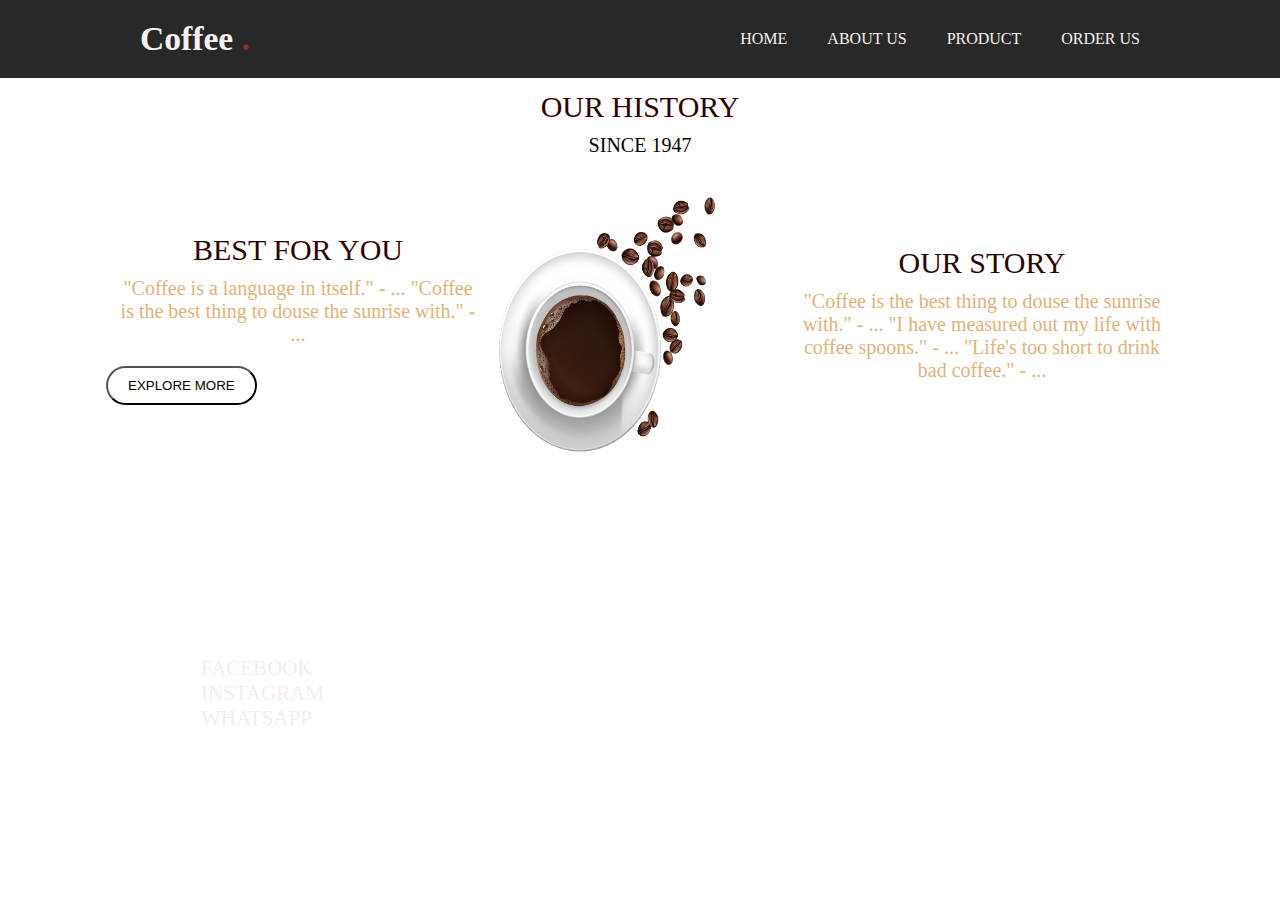
==== about.html @ 0785402b "move files to root folder" ====
<!DOCTYPE html>
<html lang="en">
<head>
    <meta charset="UTF-8">
    <meta name="viewport" content="width=device-width, initial-scale=1.0">
    <title> ABOUT COFFEE CLUB</title>
    <link rel="stylesheet" href="style.css">
    <link rel="stylesheet" href="https://fonts.googleapis.com/css2?family=Material+Symbols+Outlined:opsz,wght,FILL,GRAD@24,400,0,0">
</head>
<body>
    <header class="mainpg">
        <nav class="nav">
            <a href="$" class="logo">Coffee <span>.</span></a>
            <ul class="links">
                <li><a href="index.html">HOME</a></li>
                <li><a href="about.html">ABOUT US</a></li>
                <li><a href="product.html">PRODUCT</a></li>
                <li><a href="contact.html">ORDER US</a></li>
            </ul>
        </nav>
    </header>
    
        <h3></h3>
    <section class="about">
        <h1>OUR HISTORY</h1>
        <p>SINCE 1947</p>
        <div class="rowabout">

            <div class="colabout">
                <h1>BEST FOR YOU</h1>
    <p> "Coffee is a language in itself." - ...
                    "Coffee is the best thing to douse the sunrise with." - ...</p>
                    <button class="btn2"> <a href="index.html">EXPLORE MORE</a></button>
            </div>

            <div class="colimg">
                <img src="/images/2083.jpg" alt="">
            </div>

            <div class="colabout">
                <h1>OUR STORY</h1>
                <p>
                    "Coffee is the best thing to douse the sunrise with." - ...
                    "I have measured out my life with coffee spoons." - ...
                    "Life's too short to drink bad coffee." - ...
                    </p>
            </div>
        </div>
        
    </section>
    <section class="last footer">
        <div class="footercontainer1">
            <div class="rowline">
                <ul>
                    <li><h1 class="heading">FOLLOW US</h1></li>
                    <li><a href="https://www.facebook.com/profile.php?id=100093666912232"><img src="" alt="">FACEBOOK</i></a></li>
                    <li><a href="https://www.instagram.com/hamzathor470?igsh=cWk4cmJhb3N3YXQz"><img src="" alt="">INSTAGRAM</i></a></li>
                    <li><a href="https://whatsapp.com/dl/"><img src="" alt="">WHATSAPP</i></a></li>
                </ul>
            </div>
                <div class="rowline">
                    <ul>
                        <li><h1 class="heading">CATEGORIES</h1></li>
                        <li>Expresso</li>
                        <li>Latte</li>
                        <li>Dark Roast </li>
                    </ul>
                </div>
                    <div class="rowline">
                        <ul>
                            <li><h1 class="heading">SERVICE</h1></li>
                            <li>My Orders</li>
                            <li>Best Seller</li>
                            <li>Terms And Condition</li>
                        </ul>
            </div>
        </div>
        </div>
    </section>
---- style.css ----
@import url('https://fonts.googleapis.com/css2?family=Roboto:ital,wght@0,100;0,300;0,400;0,500;0,700;0,900;1,100;1,300;1,400;1,500;1,700;1,900&display=swap');
*{
    margin: 0;
    padding: 0;
    box-sizing: border-box;
}
.main{
    background: url("/images/hero-bg.jpg") no-repeat;
    background-position: center;
    background-size: cover;
    height: 100vh;
}
header{
    position: fixed;
    top: 0;
    left: 0;
    padding: 20px;
    width: 100%;
    background-color: rgb(41, 40, 40);
}
header .nav{
    display: flex;
    align-items: center;
    margin: 0 auto;
    justify-content: space-between;
    max-width: 1000px;
    
}
.nav .links{
    display: flex;
    gap: 40px;
}
.nav a{
    color:rgb(248, 242, 242);
    text-decoration: none;
    transition: 0.2s ease-out;
    -webkit-transition: 0.2s ease-out;
    -moz-transition: 0.2s ease-out;
    -ms-transition: 0.2s ease-out;
    -o-transition: 0.2s ease-out;
}
.nav .logo{
    font-size: 2.1rem;
    font-weight: 600;
}
.nav .logo span{
    color: rgba(165, 42, 42, 0.858);
}
li{
    color: white;
    list-style: none;
    transition: 0.2s ease;
    -webkit-transition: 0.2s ease;
    -moz-transition: 0.2s ease;
    -ms-transition: 0.2s ease;
    -o-transition: 0.2s ease;
}
li:hover{
    color: rgba(165, 42, 42, 0.858);
    letter-spacing: 1px;
}
.nav a:hover{
    color: rgba(165, 42, 42, 0.858);
}
.main{
    height: 100vh;
    display: flex;
    align-items: center;
    padding: 0 50px;
}
.main .content .H1{
    font-size: 3rem;
    overflow: hidden;
    border-right: 0.15em solid rgb(71, 32, 3);
    white-space: nowrap;
    animation: text 4s  infinite;
    -webkit-animation: text 4s  infinite;
}
@keyframes text{
    from{
        width: 0;
    }
    to{
        width: 100%;
    }
}
.main .content .p{
    font-weight: 300;
    margin-top: 15px;
    max-width: 600px;
}
.main .content{
    color: white;
    max-width: 600px;
    margin: 0;
    width: 100%;
}
.main .content button{
    background-color: white;
    outline: none;
    border: none;
    border-radius: 20px;
    -webkit-border-radius: 20px;
    -moz-border-radius: 20px;
    -ms-border-radius: 20px;
    -o-border-radius: 20px;
    padding: 10px 20px;
    cursor: pointer;
    font-weight: 500;
    margin-top: 30px;
    transition: 0.3s ease;
    -webkit-transition: 0.3s ease;
    -moz-transition: 0.3s ease;
    -ms-transition: 0.3s ease;
    -o-transition: 0.3s ease;
}
.main .content button:hover{
    background: rgba(165, 42, 42, 0.858); 
    color: white;
    letter-spacing: 1px;
    }
.product{
    padding: 8% 0%;
    width: 80%;
    margin: auto;
    text-align: center;
    color: chocolate;
    font-weight: 400;
    font-size: 25px;
}
.product p{
    color: gray;
    font-size: 20px;
    margin: 25px 0;
}
.row{
    display: flex;
}
.row img{
    width: 100%;
    height: 400px;
    border-radius: 5%;
    -webkit-border-radius: 5%;
    -moz-border-radius: 5%;
    -ms-border-radius: 5%;
    -o-border-radius: 5%;
    transition: 0.3s ease-in-out;
    -webkit-transition: 0.3s ease-in-out;
    -moz-transition: 0.3s ease-in-out;
    -ms-transition: 0.3s ease-in-out;
    -o-transition: 0.3s ease-in-out;
    border: 2px solid;
}
.row img:hover{
   box-shadow: inset;
   box-shadow: 15px 10px 10px 5px rgb(73, 72, 72);
}
.col{
    flex-basis: 30%;
    margin: 0px 20px;
}
.col h3{
    text-align: left;
    padding-top: 2%;
    margin-left: 4%;
    font-size: 25px;
    font-weight: 500;
    color: rgb(75, 35, 35);
}
.col p{
    text-align: left;
    margin-left: 0%;
    color: gray;
    font-size: 18px;
}
.footercontainer{
    background: url("/images/top-view-coffee-accessories-table.jpg")  no-repeat center center/cover;
    display: flex;
    justify-content: space-evenly;
    align-items: left;
    padding: 10px 0px;  
    margin-top: -5%;
}
.footercontainer1{
    background: url("/images/top-view-coffee-accessories-table.jpg")  no-repeat center center/cover;
    display: flex;
    justify-content: space-evenly;
    align-items: left;
    padding: 10px 0px;  
    margin-top: 7%;
}
.rowline{
    flex-basis: 15%;
}
.rowline ul{
    padding: 20% 0;
}
.rowline ul li a{
    list-style: none;
    color:rgb(245, 235, 235);
    padding: 17px 25px;
    font-size: 21px;
    text-decoration: none;

}
.heading{
    padding: 10px 0px;
    color: white;
    letter-spacing: 1px;
    cursor: pointer;
    font-size: 24px;
    transition: 0.1s ease-in-out;
    -webkit-transition: 0.1s ease-in-out;
    -moz-transition: 0.1s ease-in-out;
    -ms-transition: 0.1s ease-in-out;
    -o-transition: 0.1s ease-in-out;
}
.heading:hover{
    color: chocolate;
}
.footer2{
    color: gray;
    text-align: center;
    background-color: rgb(41, 40, 40);
    padding: 10px 20px;
}
h3{
    margin-top: 7%;
    text-align: center;
    font-size: 30px;
    color: rgb(67, 8, 8);
    font-weight: 500;
    margin-bottom: 3%;               
}
p{
    text-align: center;
    font-weight: 200;
    font-size: 20px;
    padding: 10px   ;
}
.about h1{
    text-align: center;
    font-size: 30px;
    color: rgb(44, 3, 3);
    font-weight: 500;
}
.rowabout{
    display: flex;
    justify-content: center;
    align-items: center;
}
.colabout{
    flex-basis: 30%;
}
.colimg img{
    width: 80%;
    height: 300px;
}
a{
    text-decoration: none;
    color: #000;
}
.btn2{
    background-color: white;
    border-radius: 20px;
    -webkit-border-radius: 20px;
    -moz-border-radius: 20px;
    -ms-border-radius: 20px;
    -o-border-radius: 20px;
    padding: 10px 20px;
    cursor: pointer;
    font-weight: 500;
    margin-top: 10px;
    margin-right: 150px;
    transition: 0.3s ease;
    -webkit-transition: 0.3s ease;
    -moz-transition: 0.3s ease;
    -ms-transition: 0.3s ease;
    -o-transition: 0.3s ease;
}
.btn2:hover{
    background: rgba(165, 42, 42, 0.858); 
    color: white;
    letter-spacing: 1px;
    }
.btn1{
    background-color: white;
    border-radius: 20px;
    -webkit-border-radius: 20px;
    -moz-border-radius: 20px;
    -ms-border-radius: 20px;
    -o-border-radius: 20px;
    padding: 10px 20px;
    cursor: pointer;
    font-weight: 500;
    margin-top: 30px;
    margin-left: 50px;
    transition: 0.3s ease;
    -webkit-transition: 0.3s ease;
    -moz-transition: 0.3s ease;
    -ms-transition: 0.3s ease;
    -o-transition: 0.3s ease;
}
.btn1:hover{
    background: rgba(165, 42, 42, 0.858); 
    color: white;
    letter-spacing: 1px;
    }
.aboutpg{
    background: rgb(75, 35, 35);
    width: 100%;
    height: 50%;
}
.colabout p{
    color: rgb(224, 179, 123);
}
.colabout p:hover{
    text-shadow: 2px 2px brown;
}
.containerC{
    width: 100%;
    color: beige;
    background: url(/images/20943859.jpg) center center/cover;
    padding: 5%;
    border-radius: 15px;
    -webkit-border-radius: 15px;
    -moz-border-radius: 15px;
    -ms-border-radius: 15px;
    -o-border-radius: 15px;
    margin-bottom: 3%;
}
form{
    width: 45%;
    margin: auto;
   
}
form input{
    border-radius: 20px ;
    outline: none;
    display: block;
    background: whitesmoke;
    width: 100%;
    padding: 10px 20px;
    margin: 7px 20px;
    border: 2px black solid;
    -webkit-border-radius: 20px ;
    -moz-border-radius: 20px ;
    -ms-border-radius: 20px ;
    -o-border-radius: 20px ;
}
.button{
    display: flex;
    justify-content: space-around;

}
.btn3{
    padding: 5px;
    width: 75px;
     height: 30px;
    display: flex;
    cursor: pointer;
    border: 2px solid burlywood;
    border-radius: 5px;
    background: rgb(132, 56, 2);
    color: aliceblue;
    -webkit-border-radius: 5px;
    -moz-border-radius: 5px;
    -ms-border-radius: 5px;
    -o-border-radius: 5px;
}
.btn3:hover{
    letter-spacing: 2px;
}
.footer2 img{
    display: flex ;
    align-items: center;
    justify-content: space-evenly;
}
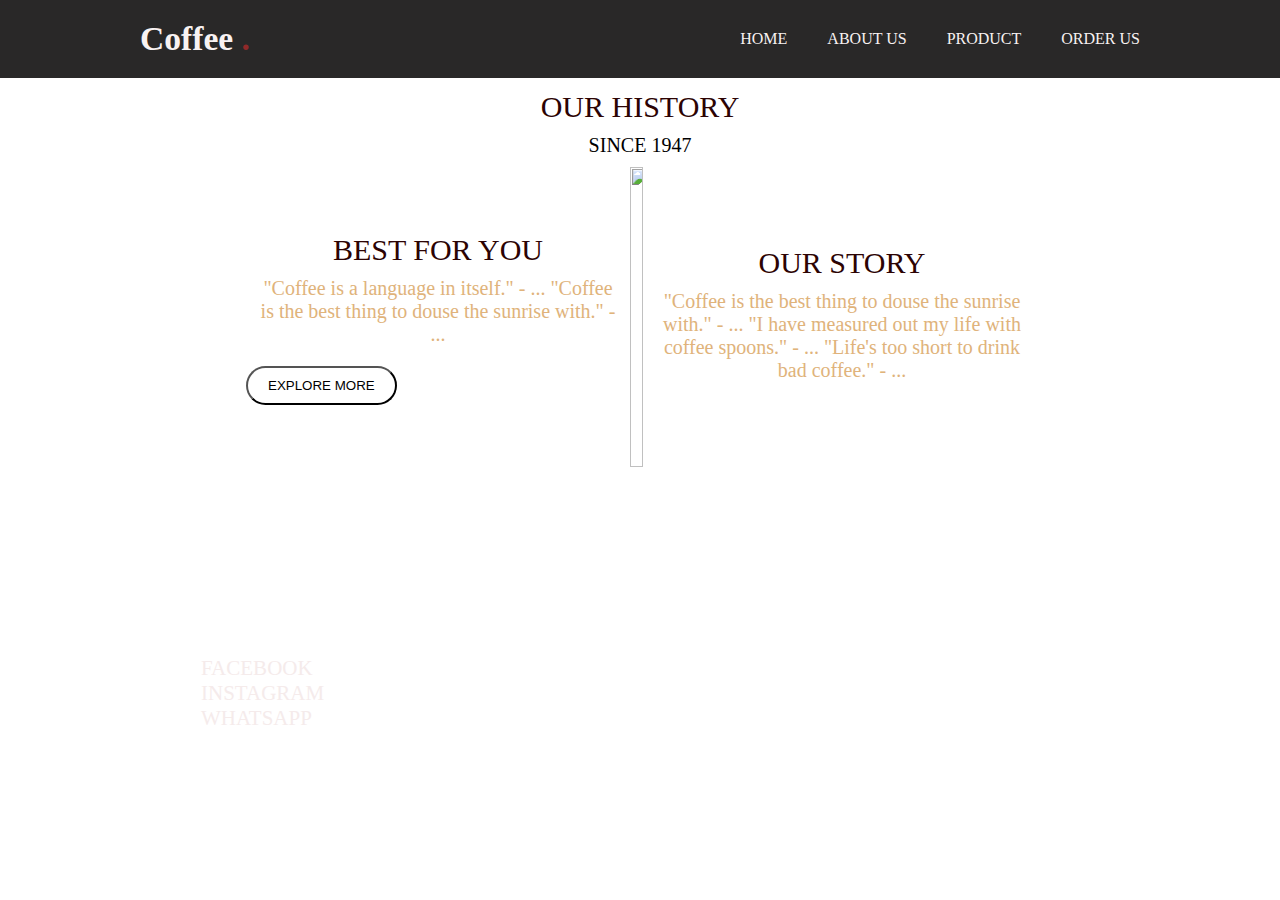
==== commit 26fe830b: "images changed" ====
--- a/about.html
+++ b/about.html
@@ -34,7 +34,7 @@
             </div>
 
             <div class="colimg">
-                <img src="/images/2083.jpg" alt="">
+                <img src="/Office-Site/images/2083.jpg" alt="">
             </div>
 
             <div class="colabout">
--- a/style.css
+++ b/style.css
@@ -6,7 +6,7 @@
     box-sizing: border-box;
 }
 .main{
-    background: url("/images/hero-bg.jpg") no-repeat;
+    background: url("/Office-Site/images/hero-bg.jpg") no-repeat;
     background-position: center;
     background-size: cover;
     height: 100vh;
@@ -175,7 +175,7 @@
     font-size: 18px;
 }
 .footercontainer{
-    background: url("/images/top-view-coffee-accessories-table.jpg")  no-repeat center center/cover;
+    background: url("/Office-Site/images/top-view-coffee-accessories-table.jpg")  no-repeat center center/cover;
     display: flex;
     justify-content: space-evenly;
     align-items: left;
@@ -183,7 +183,7 @@
     margin-top: -5%;
 }
 .footercontainer1{
-    background: url("/images/top-view-coffee-accessories-table.jpg")  no-repeat center center/cover;
+    background: url("/Office-Site/images/top-view-coffee-accessories-table.jpg")  no-repeat center center/cover;
     display: flex;
     justify-content: space-evenly;
     align-items: left;
@@ -321,7 +321,7 @@
 .containerC{
     width: 100%;
     color: beige;
-    background: url(/images/20943859.jpg) center center/cover;
+    background: url(/Office-Site/images/20943859.jpg) center center/cover;
     padding: 5%;
     border-radius: 15px;
     -webkit-border-radius: 15px;
@@ -370,7 +370,7 @@
     -o-border-radius: 5px;
 }
 .btn3:hover{
-    letter-spacing: 2px;
+    letter-spacing: 1px;
 }
 .footer2 img{
     display: flex ;
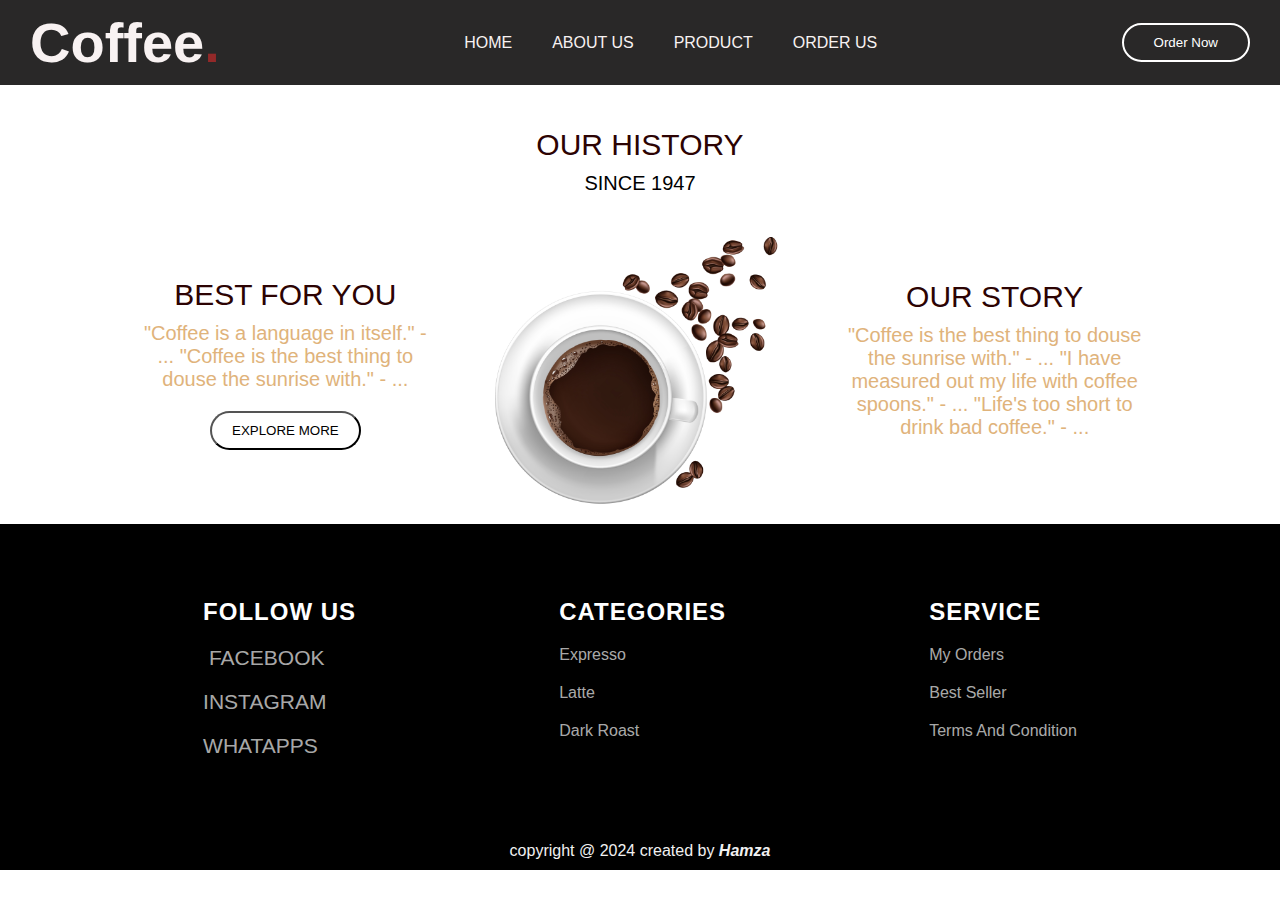
==== commit 6a7cc8a8: "Make it Responsive (Hamza Ali)" ====
--- a/about.html
+++ b/about.html
@@ -6,37 +6,42 @@
     <title> ABOUT COFFEE CLUB</title>
     <link rel="stylesheet" href="style.css">
     <link rel="stylesheet" href="https://fonts.googleapis.com/css2?family=Material+Symbols+Outlined:opsz,wght,FILL,GRAD@24,400,0,0">
+    <link rel="shortcut icon" href="./images/cup-coffee-with-heart-drawn-foam.jpg" type="image/x-icon">
 </head>
 <body>
     <header class="mainpg">
         <nav class="nav">
-            <a href="$" class="logo">Coffee <span>.</span></a>
-            <ul class="links">
-                <li><a href="index.html">HOME</a></li>
-                <li><a href="about.html">ABOUT US</a></li>
-                <li><a href="product.html">PRODUCT</a></li>
-                <li><a href="contact.html">ORDER US</a></li>
-            </ul>
+            <div id="logo">
+                <a href="index.html" class="logo"><h1>Coffee<span>.</span></h1></a>
+            </div>
+            <div class="menus">
+                <ul class="links">
+                    <li><a href="index.html">HOME</a></li>
+                    <li><a href="about.html">ABOUT US</a></li>
+                    <li><a href="product.html">PRODUCT</a></li>
+                    <li><a href="contact.html">ORDER US</a></li>
+                </ul>
+            </div>
+            <div class="nav-button">
+                <a href="#"><button>Order Now</button></a>
+            </div>
         </nav>
     </header>
-    
-        <h3></h3>
     <section class="about">
-        <h1>OUR HISTORY</h1>
-        <p>SINCE 1947</p>
+        <div class="about-text" style="text-align: center;">
+            <h1>OUR HISTORY</h1>
+            <p>SINCE 1947</p>
+        </div>
         <div class="rowabout">
-
             <div class="colabout">
                 <h1>BEST FOR YOU</h1>
-    <p> "Coffee is a language in itself." - ...
+                    <p> "Coffee is a language in itself." - ...
                     "Coffee is the best thing to douse the sunrise with." - ...</p>
                     <button class="btn2"> <a href="index.html">EXPLORE MORE</a></button>
             </div>
-
             <div class="colimg">
-                <img src="/Office-Site/images/2083.jpg" alt="">
+                <img src="./images/2083.jpg" alt="">
             </div>
-
             <div class="colabout">
                 <h1>OUR STORY</h1>
                 <p>
@@ -49,13 +54,13 @@
         
     </section>
     <section class="last footer">
-        <div class="footercontainer1">
+        <div class="footercontainer">
             <div class="rowline">
                 <ul>
                     <li><h1 class="heading">FOLLOW US</h1></li>
-                    <li><a href="https://www.facebook.com/profile.php?id=100093666912232"><img src="" alt="">FACEBOOK</i></a></li>
-                    <li><a href="https://www.instagram.com/hamzathor470?igsh=cWk4cmJhb3N3YXQz"><img src="" alt="">INSTAGRAM</i></a></li>
-                    <li><a href="https://whatsapp.com/dl/"><img src="" alt="">WHATSAPP</i></a></li>
+                        <li><a href="https://www.facebook.com/profile.php?id=100093666912232"><img src="" alt=""> FACEBOOK </i></a></li>
+                        <li><a href="https://www.instagram.com/hamzathor470?igsh=cWk4cmJhb3N3YXQz"><img src="" alt="">INSTAGRAM</i></a></li>
+                        <li><a href="https://whatsapp.com/dl/"><img src="" alt="">WHATAPPS</i></a></li>
                 </ul>
             </div>
                 <div class="rowline">
@@ -76,4 +81,5 @@
             </div>
         </div>
         </div>
-    </section>+    </section>
+    <footer class="footer2"> copyright @ 2024 created by <span style="font-weight: bolder;"><i>Hamza</i></span></footer>--- a/style.css
+++ b/style.css
@@ -4,9 +4,10 @@
     margin: 0;
     padding: 0;
     box-sizing: border-box;
+    font-family: 'poppins', sans-serif;
 }
 .main{
-    background: url("/Office-Site/images/hero-bg.jpg") no-repeat;
+    background: url("./images/hero-bg.jpg") no-repeat;
     background-position: center;
     background-size: cover;
     height: 100vh;
@@ -15,17 +16,15 @@
     position: fixed;
     top: 0;
     left: 0;
-    padding: 20px;
     width: 100%;
     background-color: rgb(41, 40, 40);
+    z-index: 1000;
 }
 header .nav{
     display: flex;
     align-items: center;
-    margin: 0 auto;
     justify-content: space-between;
-    max-width: 1000px;
-    
+    padding: 10px 30px;    
 }
 .nav .links{
     display: flex;
@@ -35,36 +34,55 @@
     color:rgb(248, 242, 242);
     text-decoration: none;
     transition: 0.2s ease-out;
-    -webkit-transition: 0.2s ease-out;
-    -moz-transition: 0.2s ease-out;
-    -ms-transition: 0.2s ease-out;
-    -o-transition: 0.2s ease-out;
 }
 .nav .logo{
-    font-size: 2.1rem;
+    font-size: 28px;
     font-weight: 600;
 }
 .nav .logo span{
     color: rgba(165, 42, 42, 0.858);
 }
-li{
+.nav .nav-button button{
+    padding: 10px 30px;
+    background-color: transparent;
+    border: 2px solid white;
+    border-radius: 20px;
+    color: white;
+    transition: .3s all ease-in-out;
+}
+.nav .nav-button button:hover{
+    cursor: pointer;
+    background-color: rgba(255, 255, 255, 0.281);
+}
+.menus ul li{
     color: white;
     list-style: none;
     transition: 0.2s ease;
-    -webkit-transition: 0.2s ease;
-    -moz-transition: 0.2s ease;
-    -ms-transition: 0.2s ease;
-    -o-transition: 0.2s ease;
-}
-li:hover{
+}
+.menus ul li:hover{
     color: rgba(165, 42, 42, 0.858);
-    letter-spacing: 1px;
+    /* letter-spacing: 1px; */
 }
 .nav a:hover{
     color: rgba(165, 42, 42, 0.858);
 }
+.nav a:hover span{
+    color: rgba(255, 255, 255, 0.858);
+}
+@media screen and (max-width: 780px) {
+    .nav .menus{
+        display: none;
+    }
+}
+@media screen and (max-width: 410px){
+    header .nav{
+        padding: 10px 10px;
+        display: flex;
+        justify-content: space-between;
+        align-items: center;
+    }
+}
 .main{
-    height: 100vh;
     display: flex;
     align-items: center;
     padding: 0 50px;
@@ -76,6 +94,22 @@
     white-space: nowrap;
     animation: text 4s  infinite;
     -webkit-animation: text 4s  infinite;
+    animation-play-state: running;
+}
+@media screen and (max-width: 520px) {
+    .main{
+        padding: 0% 10px;
+    }
+    .main .content .H1{
+        animation-play-state: paused;
+        /* white-space: wrap; */
+        margin: 5px 0;
+        color: white;
+        font-size: 30px;
+        width: 100%;
+        border: none;
+        overflow: visible;
+    }
 }
 @keyframes text{
     from{
@@ -89,6 +123,7 @@
     font-weight: 300;
     margin-top: 15px;
     max-width: 600px;
+    text-align: left;
 }
 .main .content{
     color: white;
@@ -96,33 +131,24 @@
     margin: 0;
     width: 100%;
 }
-.main .content button{
+.main .content #btn2{
     background-color: white;
     outline: none;
     border: none;
     border-radius: 20px;
-    -webkit-border-radius: 20px;
-    -moz-border-radius: 20px;
-    -ms-border-radius: 20px;
-    -o-border-radius: 20px;
     padding: 10px 20px;
     cursor: pointer;
     font-weight: 500;
     margin-top: 30px;
     transition: 0.3s ease;
-    -webkit-transition: 0.3s ease;
-    -moz-transition: 0.3s ease;
-    -ms-transition: 0.3s ease;
-    -o-transition: 0.3s ease;
-}
-.main .content button:hover{
+}
+.main .content #btn2:hover{
     background: rgba(165, 42, 42, 0.858); 
     color: white;
-    letter-spacing: 1px;
-    }
+    transform: scale(1.1);
+}
 .product{
     padding: 8% 0%;
-    width: 80%;
     margin: auto;
     text-align: center;
     color: chocolate;
@@ -134,22 +160,30 @@
     font-size: 20px;
     margin: 25px 0;
 }
+@media screen and (max-width: 700px) {
+    .row{
+        flex-wrap: wrap;
+    }
+    .col{
+        align-items: center;
+        justify-content: center;
+        text-align: center;
+    }
+    .product h1{
+        padding-top: 30%;
+    }
+}
 .row{
     display: flex;
+    /* flex-wrap: wrap; */
+    align-items: center;
+    justify-content: space-around;
+    padding: 0% 10%;
 }
 .row img{
     width: 100%;
-    height: 400px;
     border-radius: 5%;
-    -webkit-border-radius: 5%;
-    -moz-border-radius: 5%;
-    -ms-border-radius: 5%;
-    -o-border-radius: 5%;
     transition: 0.3s ease-in-out;
-    -webkit-transition: 0.3s ease-in-out;
-    -moz-transition: 0.3s ease-in-out;
-    -ms-transition: 0.3s ease-in-out;
-    -o-transition: 0.3s ease-in-out;
     border: 2px solid;
 }
 .row img:hover{
@@ -157,8 +191,8 @@
    box-shadow: 15px 10px 10px 5px rgb(73, 72, 72);
 }
 .col{
-    flex-basis: 30%;
     margin: 0px 20px;
+    text-align: left;
 }
 .col h3{
     text-align: left;
@@ -169,43 +203,97 @@
     color: rgb(75, 35, 35);
 }
 .col p{
+    margin-left: 0%;
     text-align: left;
-    margin-left: 0%;
     color: gray;
     font-size: 18px;
 }
+.col button{
+    padding: 10px 50px;
+    border-radius: 30px;
+}
+.col button:hover{
+    letter-spacing: 0px;
+    color: white;
+}
 .footercontainer{
-    background: url("/Office-Site/images/top-view-coffee-accessories-table.jpg")  no-repeat center center/cover;
     display: flex;
     justify-content: space-evenly;
     align-items: left;
-    padding: 10px 0px;  
-    margin-top: -5%;
-}
+    padding: 5% 0px;  
+    position: relative;
+    z-index: 1;
+    background-color: black;
+}
+.footercontainer li{
+    padding: 10px 0;
+}
+.footercontainer::after{
+    content: '';
+    width: 100%;
+    height: 100%;
+    background: url("./images/top-view-coffee-accessories-table.jpg")  no-repeat center center/cover;
+    position: absolute;
+    top: 0;
+    left: 0;
+    z-index: -1;
+    opacity: .4;
+}
+
 .footercontainer1{
-    background: url("/Office-Site/images/top-view-coffee-accessories-table.jpg")  no-repeat center center/cover;
     display: flex;
     justify-content: space-evenly;
     align-items: left;
-    padding: 10px 0px;  
-    margin-top: 7%;
-}
-.rowline{
-    flex-basis: 15%;
+    padding: 5% 0px;  
+    position: relative;
+    z-index: 1;
+    background-color: black;
+}
+.footercontainer1 li{
+    padding: 10px 0;
+}
+.footercontainer1 .rowline ul{
+    list-style: none;
+}
+.footercontainer1::after{
+    content: '';
+    width: 100%;
+    height: 100%;
+    background: url("./images/top-view-coffee-accessories-table.jpg")  no-repeat center center/cover;
+    position: absolute;
+    top: 0;
+    left: 0;
+    z-index: -1;
+    opacity: .4;
+}
+.footercontainer .rowline{
+    /* border: 2px solid white; */
+    padding: 0;
 }
 .rowline ul{
-    padding: 20% 0;
+    list-style: none;
+}
+.rowline ul li{
+    color: rgba(255, 255, 255, 0.678);
 }
 .rowline ul li a{
-    list-style: none;
-    color:rgb(245, 235, 235);
-    padding: 17px 25px;
+    color: rgba(255, 255, 255, 0.678);
     font-size: 21px;
     text-decoration: none;
 
 }
+.rowline ul li{
+    color: rgba(255, 255, 255, 0.678);
+    transition: .2s all ease-in-out;
+}
+.rowline ul li:hover{
+    color: white;
+    text-decoration: underline 2px white;
+    text-underline-offset: 5px;
+    letter-spacing: normal;
+    cursor: pointer;
+}
 .heading{
-    padding: 10px 0px;
     color: white;
     letter-spacing: 1px;
     cursor: pointer;
@@ -219,10 +307,18 @@
 .heading:hover{
     color: chocolate;
 }
+@media screen and (max-width: 550px) {
+    .footercontainer{
+        flex-direction: column;
+        padding: 15% 30px 5% 30px;
+        justify-content: left;
+        gap: 25px;
+    }
+}
 .footer2{
-    color: gray;
-    text-align: center;
-    background-color: rgb(41, 40, 40);
+    color: rgb(241, 241, 241);
+    text-align: center;
+    background-color: black;
     padding: 10px 20px;
 }
 h3{
@@ -239,6 +335,9 @@
     font-size: 20px;
     padding: 10px   ;
 }
+.about{
+    padding-top: 10%;
+}
 .about h1{
     text-align: center;
     font-size: 30px;
@@ -247,16 +346,38 @@
 }
 .rowabout{
     display: flex;
-    justify-content: center;
+    justify-content: space-around;
     align-items: center;
+    padding: 0 10%;
+    gap: 40px;
+}
+@media screen and (max-width: 550px) {
+    .rowabout{
+        flex-wrap: wrap;
+    }
+    .colabout{
+        width: 100%;
+    }
+    .about{
+        padding-top: 30%;
+        width: 100%;
+    }
+    .rowabout{
+        padding-bottom: 10%;
+        width: 100%;
+    }
 }
 .colabout{
-    flex-basis: 30%;
+    text-align: center;
+    width: 100%;
+}
+.colimg{
+    width: 100%;
 }
 .colimg img{
-    width: 80%;
-    height: 300px;
-}
+    width: 100%;
+}
+
 a{
     text-decoration: none;
     color: #000;
@@ -264,20 +385,11 @@
 .btn2{
     background-color: white;
     border-radius: 20px;
-    -webkit-border-radius: 20px;
-    -moz-border-radius: 20px;
-    -ms-border-radius: 20px;
-    -o-border-radius: 20px;
     padding: 10px 20px;
     cursor: pointer;
     font-weight: 500;
     margin-top: 10px;
-    margin-right: 150px;
     transition: 0.3s ease;
-    -webkit-transition: 0.3s ease;
-    -moz-transition: 0.3s ease;
-    -ms-transition: 0.3s ease;
-    -o-transition: 0.3s ease;
 }
 .btn2:hover{
     background: rgba(165, 42, 42, 0.858); 
@@ -287,93 +399,22 @@
 .btn1{
     background-color: white;
     border-radius: 20px;
-    -webkit-border-radius: 20px;
-    -moz-border-radius: 20px;
-    -ms-border-radius: 20px;
-    -o-border-radius: 20px;
     padding: 10px 20px;
     cursor: pointer;
     font-weight: 500;
     margin-top: 30px;
     margin-left: 50px;
     transition: 0.3s ease;
-    -webkit-transition: 0.3s ease;
-    -moz-transition: 0.3s ease;
-    -ms-transition: 0.3s ease;
-    -o-transition: 0.3s ease;
 }
 .btn1:hover{
     background: rgba(165, 42, 42, 0.858); 
     color: white;
     letter-spacing: 1px;
     }
-.aboutpg{
-    background: rgb(75, 35, 35);
-    width: 100%;
-    height: 50%;
-}
+
 .colabout p{
     color: rgb(224, 179, 123);
 }
 .colabout p:hover{
     text-shadow: 2px 2px brown;
 }
-.containerC{
-    width: 100%;
-    color: beige;
-    background: url(/Office-Site/images/20943859.jpg) center center/cover;
-    padding: 5%;
-    border-radius: 15px;
-    -webkit-border-radius: 15px;
-    -moz-border-radius: 15px;
-    -ms-border-radius: 15px;
-    -o-border-radius: 15px;
-    margin-bottom: 3%;
-}
-form{
-    width: 45%;
-    margin: auto;
-   
-}
-form input{
-    border-radius: 20px ;
-    outline: none;
-    display: block;
-    background: whitesmoke;
-    width: 100%;
-    padding: 10px 20px;
-    margin: 7px 20px;
-    border: 2px black solid;
-    -webkit-border-radius: 20px ;
-    -moz-border-radius: 20px ;
-    -ms-border-radius: 20px ;
-    -o-border-radius: 20px ;
-}
-.button{
-    display: flex;
-    justify-content: space-around;
-
-}
-.btn3{
-    padding: 5px;
-    width: 75px;
-     height: 30px;
-    display: flex;
-    cursor: pointer;
-    border: 2px solid burlywood;
-    border-radius: 5px;
-    background: rgb(132, 56, 2);
-    color: aliceblue;
-    -webkit-border-radius: 5px;
-    -moz-border-radius: 5px;
-    -ms-border-radius: 5px;
-    -o-border-radius: 5px;
-}
-.btn3:hover{
-    letter-spacing: 1px;
-}
-.footer2 img{
-    display: flex ;
-    align-items: center;
-    justify-content: space-evenly;
-}
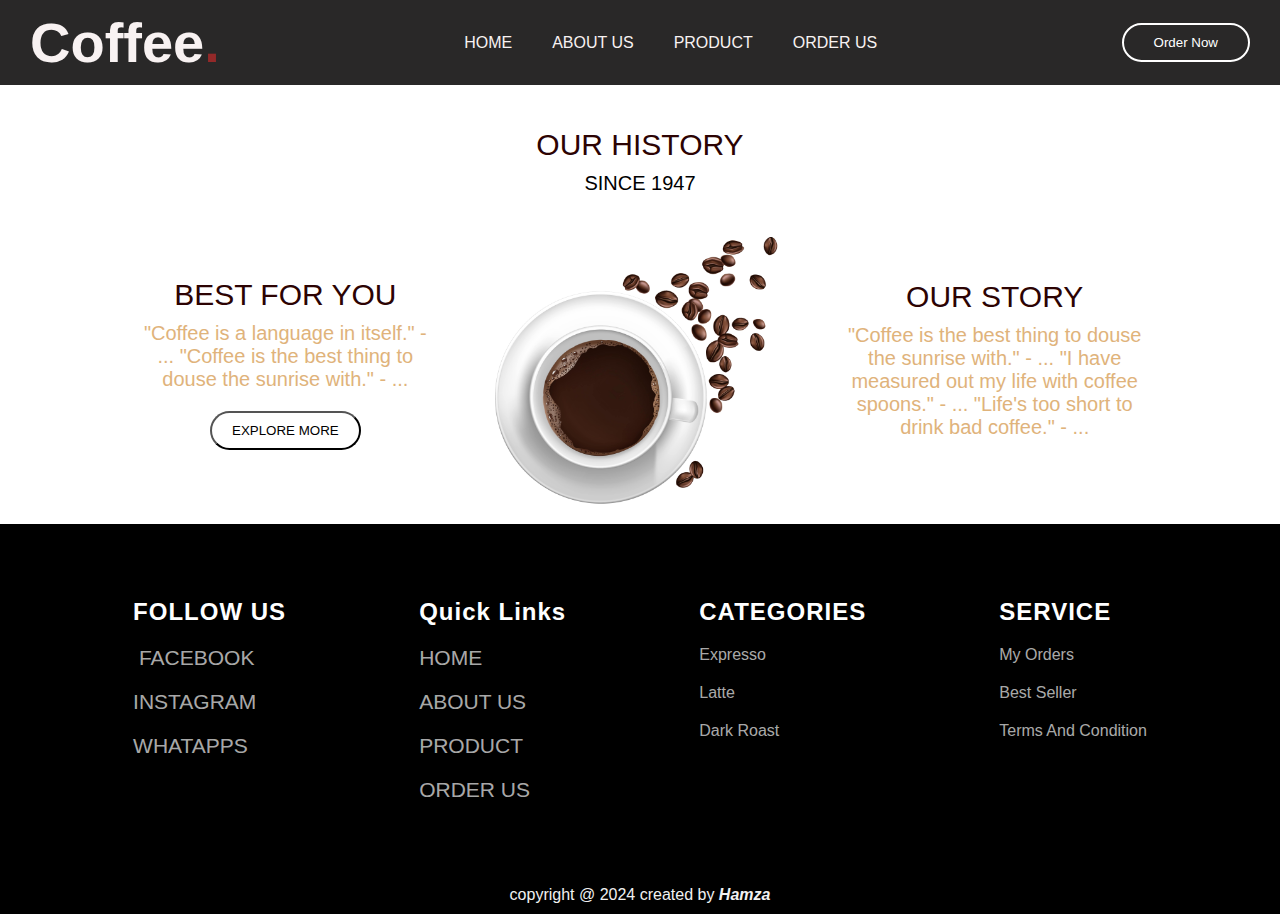
==== commit 99d1e7d1: "Adding a Menu-div in a Footer" ====
--- a/about.html
+++ b/about.html
@@ -63,15 +63,24 @@
                         <li><a href="https://whatsapp.com/dl/"><img src="" alt="">WHATAPPS</i></a></li>
                 </ul>
             </div>
-                <div class="rowline">
+            <div class="rowline removeable" >
+                        <ul>
+                            <li><h1 class="heading">Quick Links</h1></li>
+                            <li><a href="index.html">HOME</a></li>
+                            <li><a href="about.html">ABOUT US</a></li>
+                            <li><a href="product.html">PRODUCT</a></li>
+                            <li><a href="contact.html">ORDER US</a></li>
+                        </ul>
+            </div>
+            <div class="rowline">
                     <ul>
                         <li><h1 class="heading">CATEGORIES</h1></li>
                         <li>Expresso</li>
                         <li>Latte</li>
                         <li>Dark Roast </li>
                     </ul>
-                </div>
-                    <div class="rowline">
+            </div>
+            <div class="rowline">
                         <ul>
                             <li><h1 class="heading">SERVICE</h1></li>
                             <li>My Orders</li>
